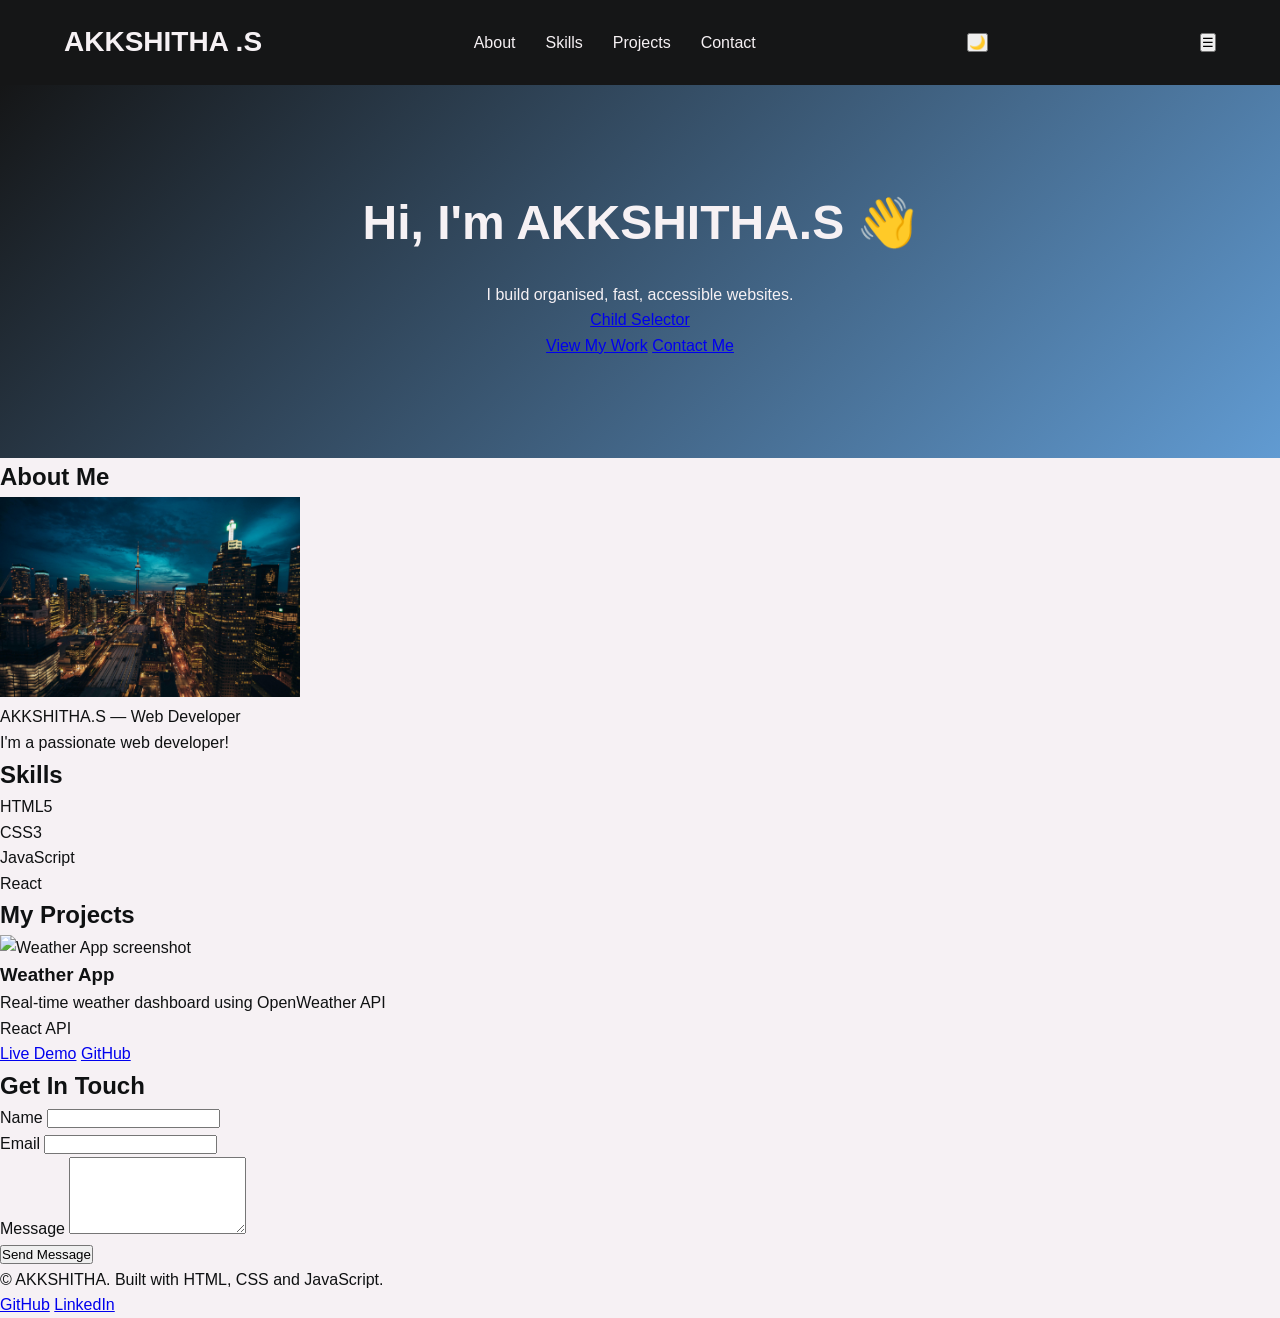
==== final_project.html @ b321074e "days 5 css updates" ====
<!DOCTYPE html>
<html lang="en">
<head>
    <meta charset="UTF-8">
    <meta name="viewport" content="width=device-width, initial-scale=1.0">
    <title>AKKSHITHA.S| Web Developer</title>
    <meta name="description" content="Portfolio of AKKSHITHA, web developer">
    <meta property="og:title" content="AKKSHITHA | Web Developer">
    <meta property="og:image" content="preview.jpg">
    <link rel="icon" href="portfolio-vector-icon (1).jpg" type="image/png">
    <link rel="stylesheet" href="styles.css">  <!-- Ready for Day 5! -->
</head>
<body>
 
    <!-- HEADER + NAVIGATION -->
    <header class="site-header">
        <nav class="navbar">
            <div class="logo">AKKSHITHA .S</div>
            <ul class="nav-links">
                <li><a href="#about">About</a></li>
                <li><a href="#skills">Skills</a></li>
                <li><a href="#projects">Projects</a></li>
                <li><a href="#contact">Contact</a></li>
            </ul>
                            <!-- FOR DARK MODE -->
            <button class="theme-toggle" aria-label="Toggle Dark Mode" title="Toggle Dark Mode">
                🌙
            </button>
            <!-- Mobile Menu -->
                <button
                    class="menu-toggle"
                    aria-label="Toggle Navigation"
                    aria-expanded="false">
                    ☰
                </button>
        </nav>
    </header>
 
    <!-- MAIN CONTENT -->
    <main>
 
        <!-- HERO SECTION -->
        <section class="hero-section">
            <h1>Hi, I'm <span class="highlight">AKKSHITHA.S</span> 👋</h1>
             <p>I build organised, fast, accessible websites.</p>
           <a href="#">Child Selector</a>
            <div class="hero-buttons">
                <a href="#projects" class="btn btn-primary">View My Work</a>
                <a href="#contact" class="btn btn-secondary">Contact Me</a>
            </div>
        </section>
 
        <!-- ABOUT SECTION -->
        <section id="about" class="about-section">
            <h2>About Me</h2>
            <div class="about-content">
                <figure class="profile-figure">
                    <img src="Profile.jpg.jpg" alt="AKKSHITHA profile photo" width="300">
                    <figcaption>AKKSHITHA.S — Web Developer</figcaption>
                </figure>
                <div class="about-text">
                    <p>I'm a passionate web developer!</p>
                </div>
            </div>
        </section>
 
        <!-- SKILLS SECTION -->
        <section id="skills" class="skills-section">
            <h2>Skills</h2>
            <div class="skills-grid">
                <div class="skill-item" data-level="90">HTML5</div>
                <div class="skill-item" data-level="80">CSS3</div>
                <div class="skill-item" data-level="75">JavaScript</div>
                <div class="skill-item" data-level="65">React</div>
            </div>
        </section>
 
        <!-- PROJECTS SECTION -->
        <section id="projects" class="projects-section">
            <h2>My Projects</h2>
            <div class="projects-grid">
                <article class="project-card" data-category="web">
                    <img src="weather.jpg" alt="Weather App screenshot">
                    <h3>Weather App</h3>
                    <p>Real-time weather dashboard using OpenWeather API</p>
                    <div class="project-tags">
                        <span class="tag">React</span>
                        <span class="tag">API</span>
                    </div>
                    <a href="#" class="btn">Live Demo</a>
                    <a href="#" class="btn">GitHub</a>
                </article>
            </div>
        </section>
 
        <!-- CONTACT SECTION -->
        <section id="contact" class="contact-section">
            <h2>Get In Touch</h2>
            <form id="contact-form" action="#" method="POST" novalidate>
                <div class="form-group">
                    <label for="name">Name</label>
                    <input type="text" id="name" name="name" required>
                </div>
                <div class="form-group">
                    <label for="email">Email</label>
                    <input type="email" id="email" name="email" required>
                </div>
                <div class="form-group">
                    <label for="message">Message</label>
                    <textarea id="message" name="message" rows="5" required></textarea>
                </div>
                <button type="submit" class="btn btn-primary">Send Message</button>
            </form>
        </section>
 
    </main>
 
    <!-- FOOTER -->
  <footer class="site-footer">
    <p>
        &copy; <span class="footer-year"></span> AKKSHITHA.
        Built with HTML, CSS and JavaScript.
    </p>
 
    <nav aria-label="Social links">
        <a href="https://github.com/akkshitha2303" target="_blank">GitHub</a>
        <a href="https://www.linkedin.com/in/akkshitha-s-3a5378382" target="_blank">LinkedIn</a>
    </nav>
 </footer>
 
    <!-- JavaScript will go here from Day 8! -->
    <script src="script.js"></script>
</body>
---- styles.css ----
/* styles.css - Start styling your potfolio website here */
/* === RESET & BASE === */
*{
    margin: 0;
    padding: 0;
    box-sizing: border-box;
}
 
/* CSS Custom Properties (variables) - DRY Principle */
:root {
    --primary: #151617;
    --accent: #210445;
    --text: #0f1112;
    --light: #de8bc0;
    --white: #f6f1f4;
    --font-main: 'Segoe UI', Tahoma, Geneva, Verdana, sans-serif;
 
}
body {
    font-family: var(--font-main);
    color: var(--text);
    line-height: 1.6;
    background-color: var(--white);
}
/* NAVIGATION */
.navbar {
   display: flex;
    justify-content: space-between;
    align-items: center;
    padding: 20px 5%;
    background: var(--primary);
    position: sticky;
    top: 0;
    z-index: 1000;
}
.logo{
    font-size: 28px;
    font-weight: bold;
    color: var(--white);
}
.nav-links {
    list-style: none;
    display: flex;
    gap: 30px;
}
.nav-links a {
    color: var(--white);
    text-decoration: none;
    font-weight: 500;
    transition: color 0.3s;
}
.nav-links a:hover {
    color: var(--accent);
 
}
 
/* HERO SECTION */
.hero-section {
    text-align: center;
    background: linear-gradient(135deg, var(--primary), #619bd2);
    color: var(--white);
    padding: 100px 5%;
}
.hero-section h1 {
    font-size: 3rem;
    margin-bottom: 20px;
 
}
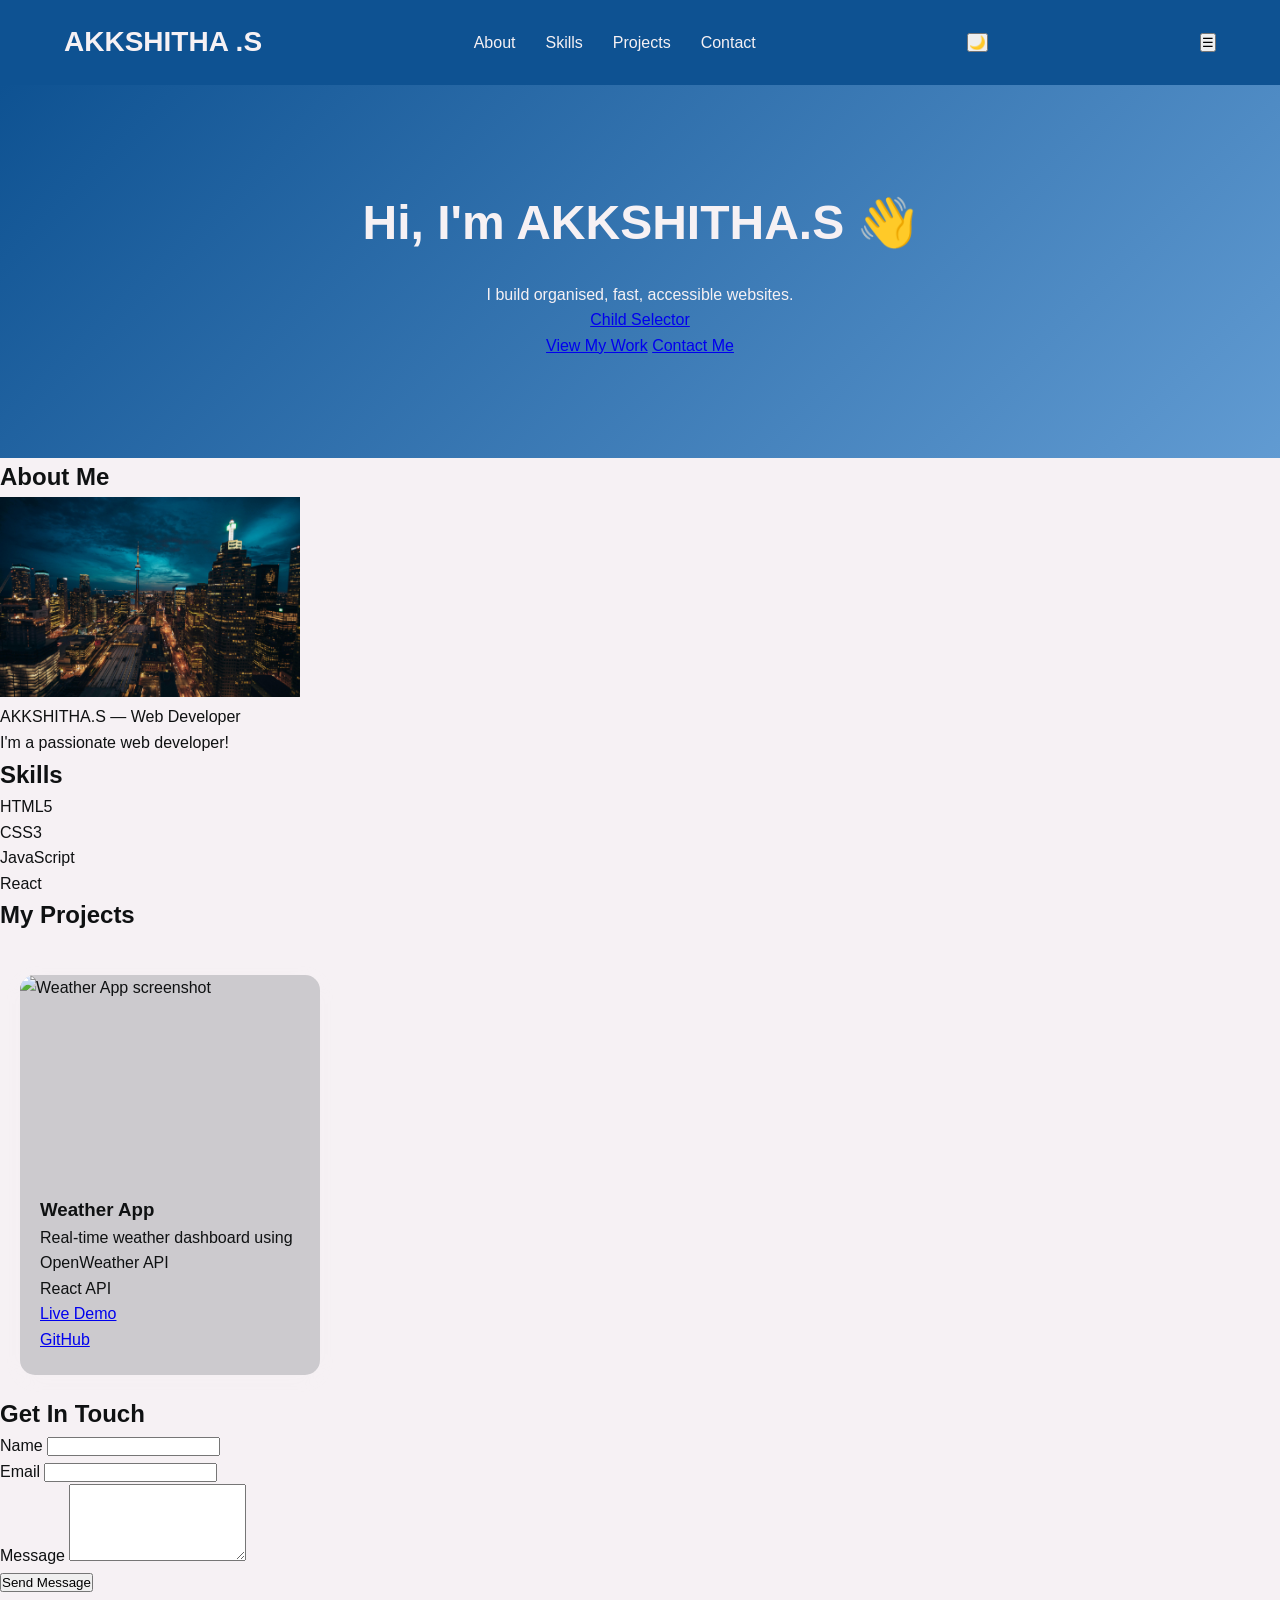
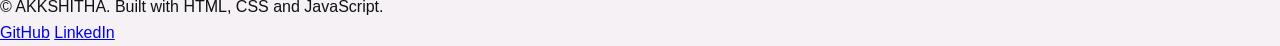
==== commit 87b00225: "day updates" ====
--- a/final_project.html
+++ b/final_project.html
@@ -75,13 +75,14 @@
             </div>
         </section>
  
-        <!-- PROJECTS SECTION -->
+       <!-- PROJECTS SECTION -->
         <section id="projects" class="projects-section">
             <h2>My Projects</h2>
             <div class="projects-grid">
                 <article class="project-card" data-category="web">
                     <img src="weather.jpg" alt="Weather App screenshot">
-                    <h3>Weather App</h3>
+                    <div class="project-card-body">
+                        <h3>Weather App</h3>
                     <p>Real-time weather dashboard using OpenWeather API</p>
                     <div class="project-tags">
                         <span class="tag">React</span>
@@ -89,10 +90,10 @@
                     </div>
                     <a href="#" class="btn">Live Demo</a>
                     <a href="#" class="btn">GitHub</a>
+                    </div>
                 </article>
             </div>
         </section>
- 
         <!-- CONTACT SECTION -->
         <section id="contact" class="contact-section">
             <h2>Get In Touch</h2>
--- a/styles.css
+++ b/styles.css
@@ -8,8 +8,8 @@
  
 /* CSS Custom Properties (variables) - DRY Principle */
 :root {
-    --primary: #151617;
-    --accent: #210445;
+    --primary: #0e5292;
+    --accent: #cccace;
     --text: #0f1112;
     --light: #de8bc0;
     --white: #f6f1f4;
@@ -66,4 +66,39 @@
     margin-bottom: 20px;
  
 }
+.projects-grid {
+    display: grid;
+    grid-template-columns: repeat(auto-fit, minmax(300px, 1fr));
+    gap: 30px;
+    padding: 20px;
+    margin-top: 20px;
+}
+.project-card {
+    background-color: var(--accent);
+    border-radius: 15px;
+    width: 300px;
+    height: 400px;
+    overflow: hidden;
+    display: flex;
+    flex-direction: column;
+    box-shadow: 0 4px 15px rgba(245, 243, 243, 0.1);
+    transition: transform 0.3s ease, box-shadow 0.3s ease;
+}
+.project-card:hover {
+    transform: translateY(-8px);
+    box-shadow: 0 15px 40px rgba(240, 238, 238, 0.2);
+}
+.project-card img {
+    width: 100%;
+    height: 200px;
+    object-fit: cover;
+}
+.project-card-body {
+    padding: 20px;
+    flex: 1;
+    display: flex;
+    flex-direction: column;
+    text-align: left;
+}
+
  
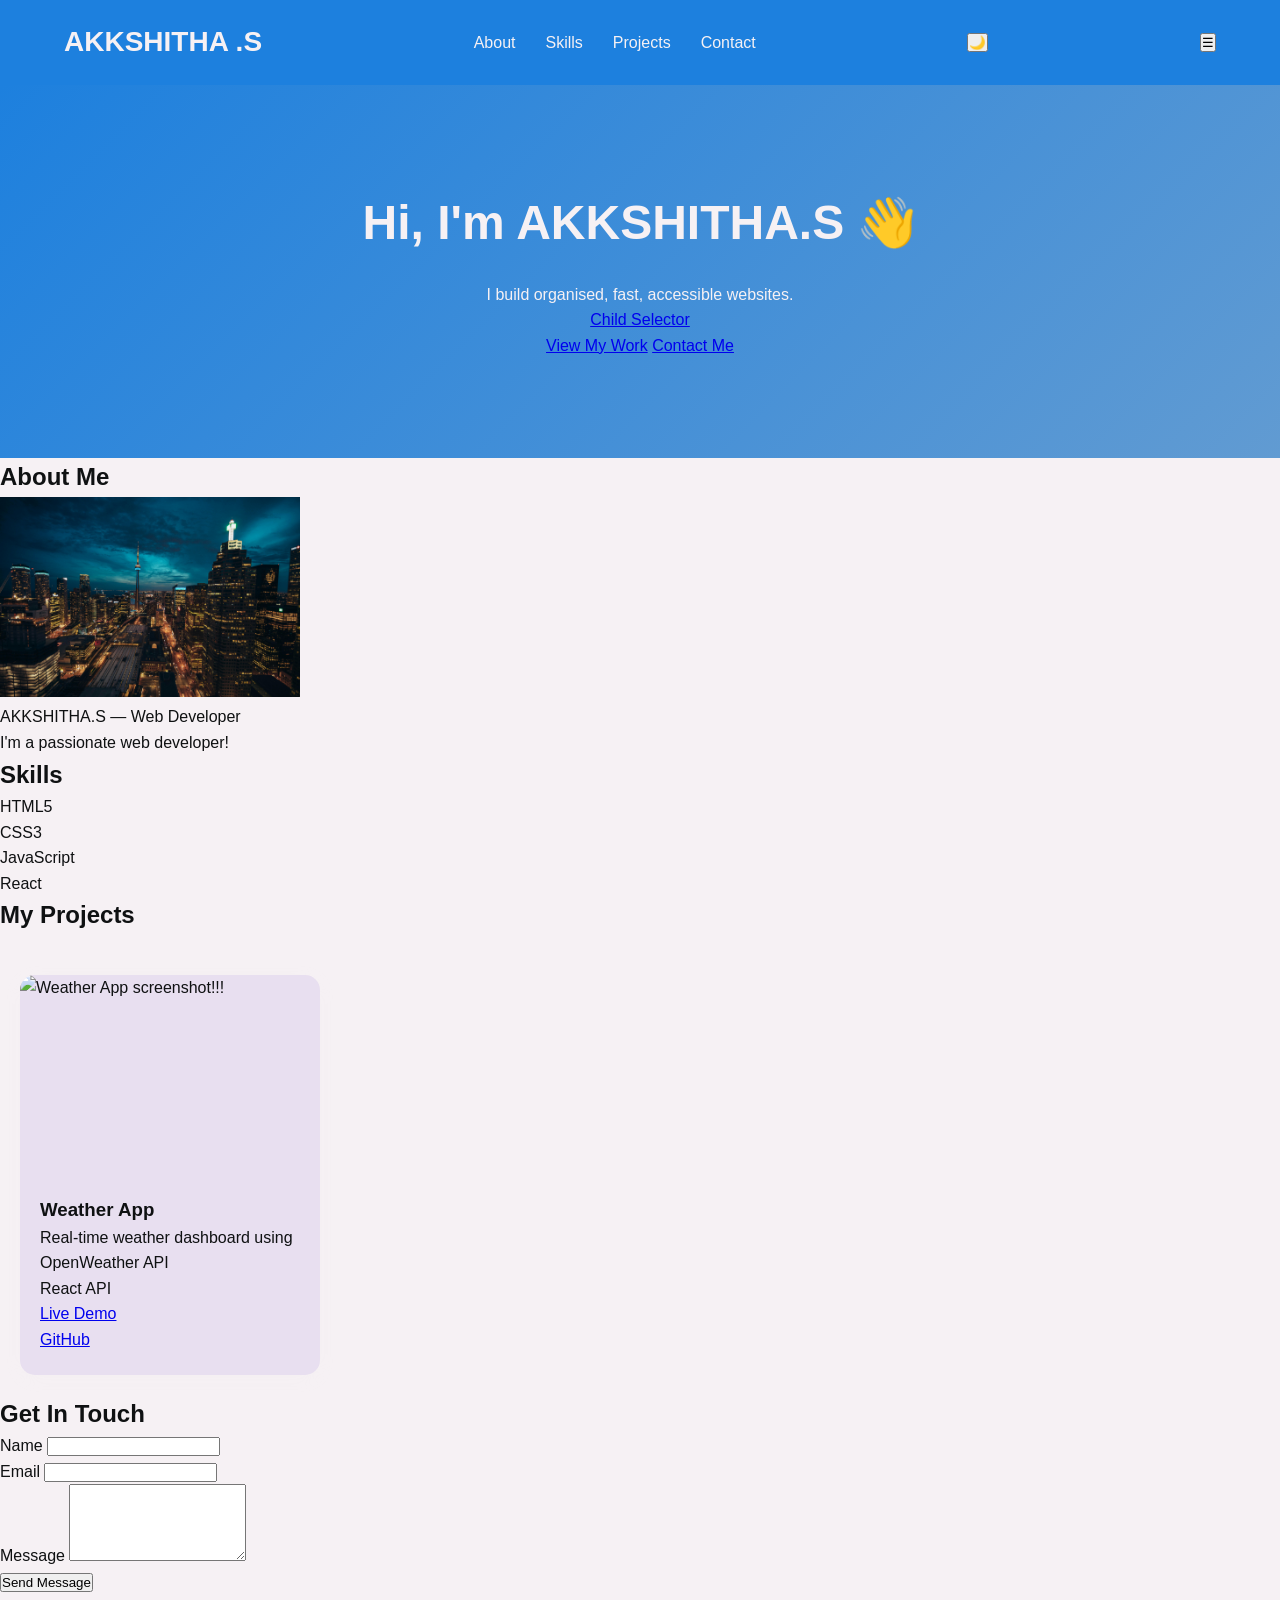
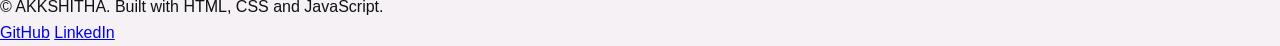
==== commit 82e6713f: "day 6 updates" ====
--- a/final_project.html
+++ b/final_project.html
@@ -80,7 +80,7 @@
             <h2>My Projects</h2>
             <div class="projects-grid">
                 <article class="project-card" data-category="web">
-                    <img src="weather.jpg" alt="Weather App screenshot">
+                    <img src="weather.jpg" alt="Weather App screenshot!!!">
                     <div class="project-card-body">
                         <h3>Weather App</h3>
                     <p>Real-time weather dashboard using OpenWeather API</p>
--- a/styles.css
+++ b/styles.css
@@ -8,8 +8,8 @@
  
 /* CSS Custom Properties (variables) - DRY Principle */
 :root {
-    --primary: #0e5292;
-    --accent: #cccace;
+    --primary: #1d80de;
+    --accent: #e8dff0;
     --text: #0f1112;
     --light: #de8bc0;
     --white: #f6f1f4;
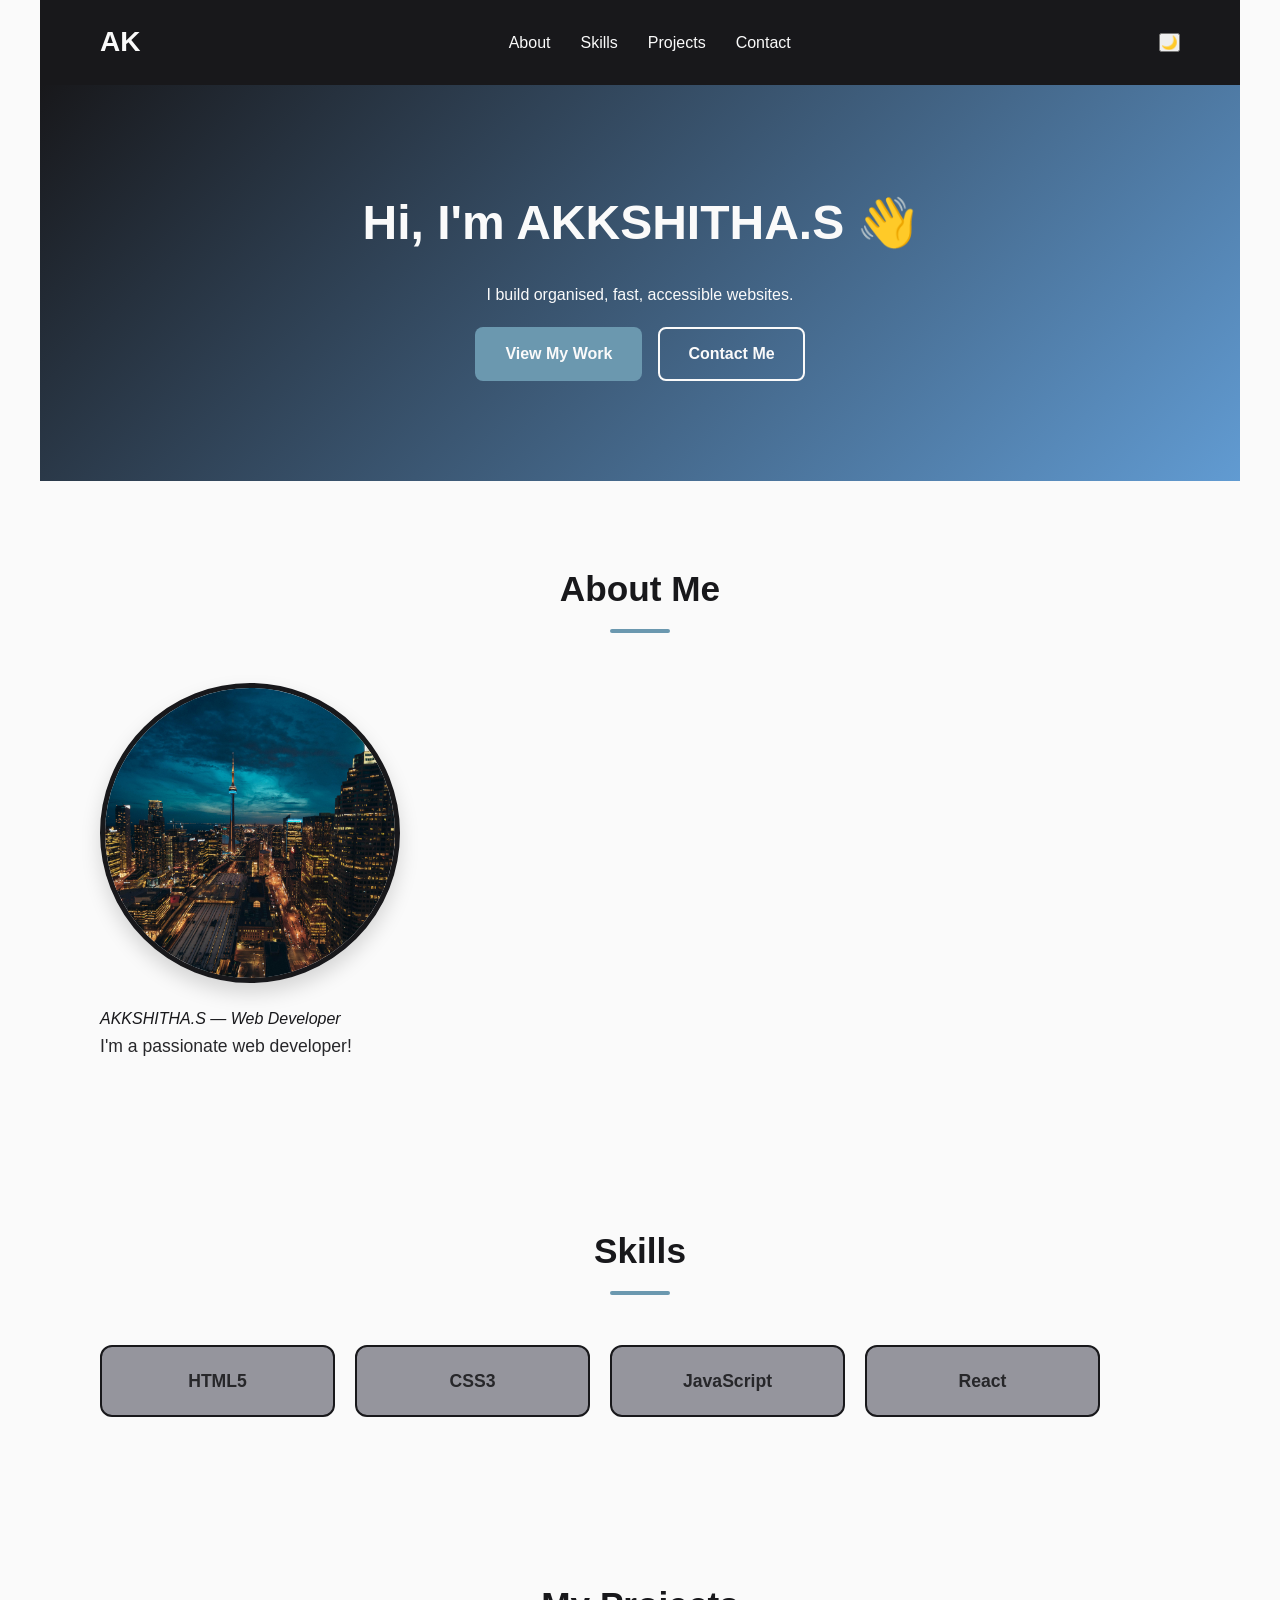
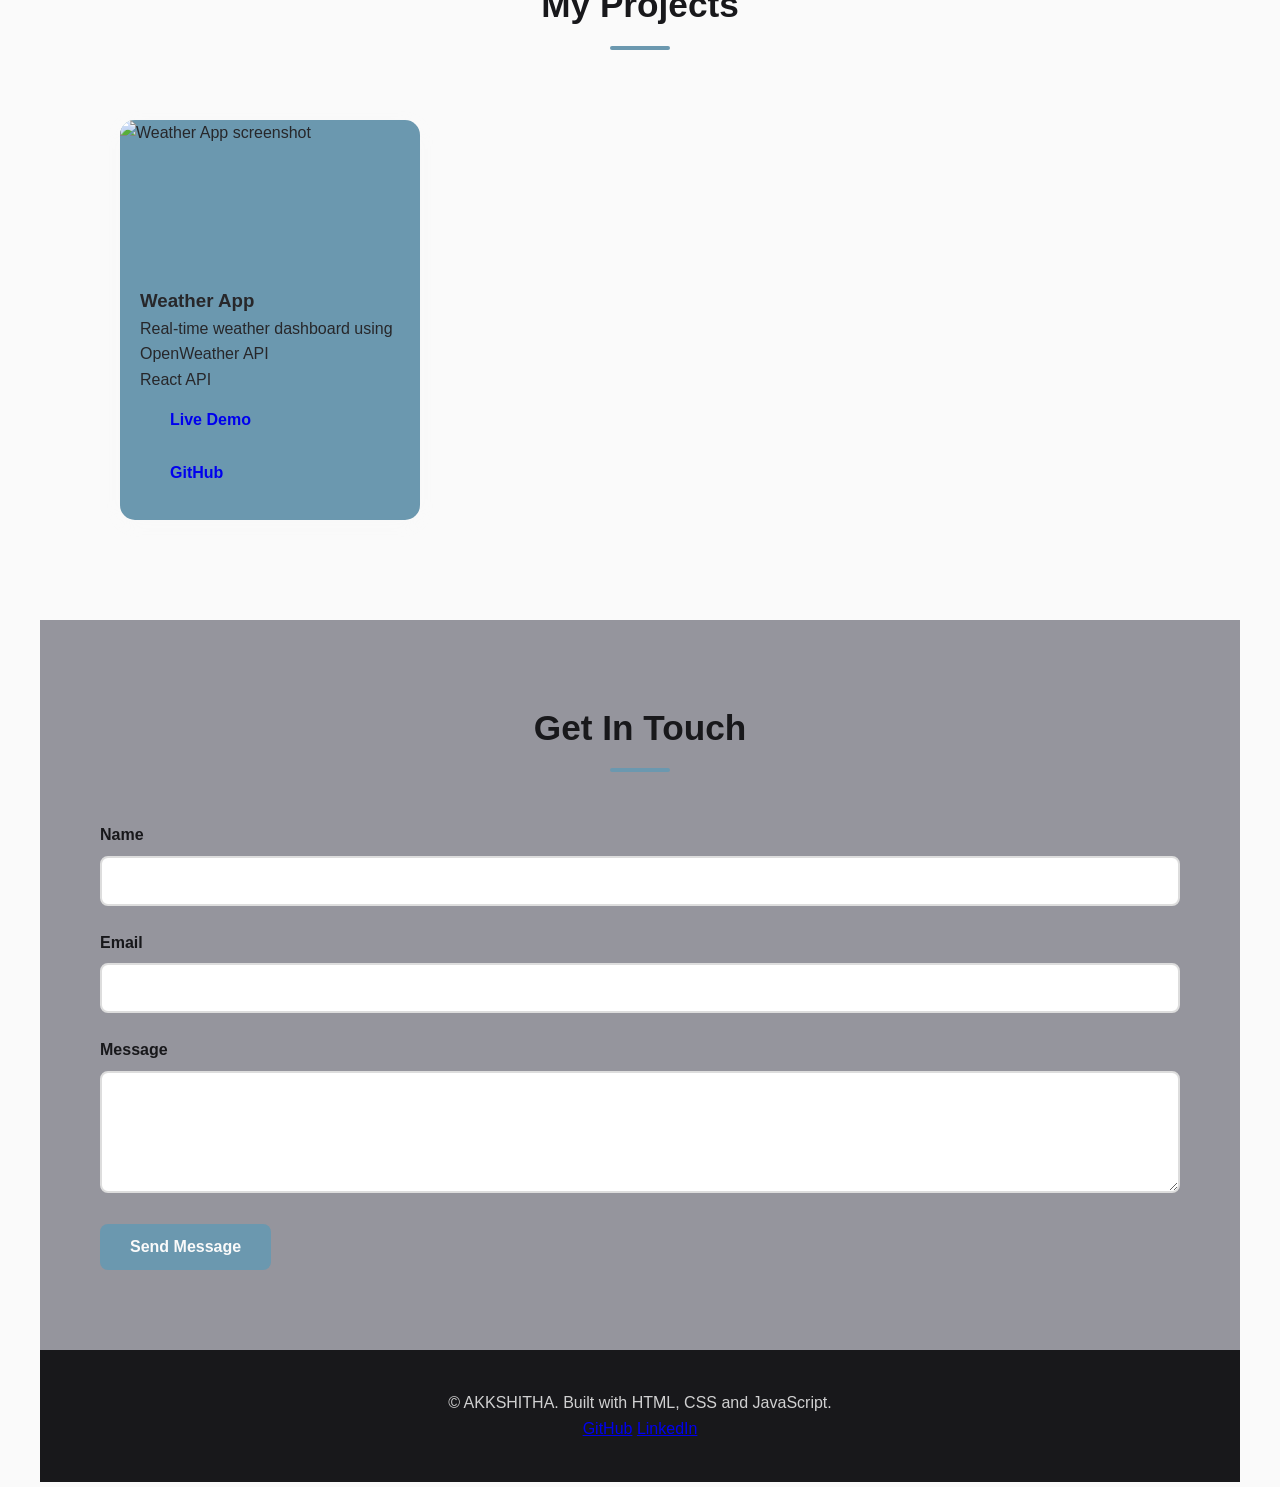
==== commit bb6dd7c9: "day7 css update" ====
--- a/final_project.html
+++ b/final_project.html
@@ -15,7 +15,7 @@
     <!-- HEADER + NAVIGATION -->
     <header class="site-header">
         <nav class="navbar">
-            <div class="logo">AKKSHITHA .S</div>
+            <div class="logo">AK</div>
             <ul class="nav-links">
                 <li><a href="#about">About</a></li>
                 <li><a href="#skills">Skills</a></li>
@@ -43,11 +43,10 @@
         <section class="hero-section">
             <h1>Hi, I'm <span class="highlight">AKKSHITHA.S</span> 👋</h1>
              <p>I build organised, fast, accessible websites.</p>
-           <a href="#">Child Selector</a>
-            <div class="hero-buttons">
-                <a href="#projects" class="btn btn-primary">View My Work</a>
-                <a href="#contact" class="btn btn-secondary">Contact Me</a>
-            </div>
+           <div class="hero-buttons">
+  <a href="#work" class="btn btn-primary">View My Work</a>
+  <a href="#contact" class="btn btn-secondary">Contact Me</a>
+</div>
         </section>
  
         <!-- ABOUT SECTION -->
@@ -80,7 +79,7 @@
             <h2>My Projects</h2>
             <div class="projects-grid">
                 <article class="project-card" data-category="web">
-                    <img src="weather.jpg" alt="Weather App screenshot!!!">
+                    <img src="weather.jpg" alt="Weather App screenshot">
                     <div class="project-card-body">
                         <h3>Weather App</h3>
                     <p>Real-time weather dashboard using OpenWeather API</p>
--- a/styles.css
+++ b/styles.css
@@ -8,19 +8,20 @@
  
 /* CSS Custom Properties (variables) - DRY Principle */
 :root {
-    --primary: #1d80de;
-    --accent: #e8dff0;
-    --text: #0f1112;
-    --light: #de8bc0;
-    --white: #f6f1f4;
+    --primary: #18181b;
+    --accent: #6b98af;
+    --text: #27272a;
+    --light: #95959d;
+    --white: #fafafa;
     --font-main: 'Segoe UI', Tahoma, Geneva, Verdana, sans-serif;
- 
 }
 body {
     font-family: var(--font-main);
     color: var(--text);
     line-height: 1.6;
     background-color: var(--white);
+     padding: 0 40px; /* Adds 40px of space on the left and right sides */
+  margin: 0;
 }
 /* NAVIGATION */
 .navbar {
@@ -100,5 +101,311 @@
     flex-direction: column;
     text-align: left;
 }
-
+/* SKILLS SECTION */
+.skills-grid {
+    display: grid;
+    grid-template-columns: repeat(auto-fit, minmax(150px, 1fr));
+    gap: 20px;
+    margin-top: 40px;
+    max-width: 1000px; 
+}
+.skill-item{
+    background: var(--light);
+    border: 2px solid var(--primary);
+    border-radius: 12px;
+    padding: 20px;
+    text-align: center;
+    font-weight: bold;
+    font-size: 1.1rem;
+    transition: transform 0.3s, box-shadow 0.3s;
+}
+.skill-item:hover{
+    transform: translateY(-5px);
+    box-shadow: 0 10px 30px rgba(0,0,0,0.15);
+}
+ .hero-buttons {
+  display: flex;
+  JUSTIFY-CONTENT: center;
+  gap: 16px;
+  margin-top: 20px;
+  TEXT-ALIGN: center;
+}
+ 
+.btn{
+    display: inline-block;
+    padding: 12px 28px;
+    border-radius: 8px;
+    text-decoration: none;
+    font-weight: 600;
+    font-size: 1rem;
+    cursor: pointer;
+    border: 2px solid transparent;
+    transition: all 0.3s ease;
+}
+.btn-primary{
+    background: var(--accent);
+    color: var(--white);
+}
+.btn-primary:hover{
+    background: transparent;
+    color: var(--accent);
+    border-color: var(--accent);
+}
+.btn-secondary{
+    background: transparent;
+    color: var(--white);
+    border-color: var(--white);
+}
+.btn-secondary:hover{
+    background: var(--white);
+    color: var(--primary);
+}
+ /* === ABOUT SECTION === */
+.about-content{
+    /* display: flex; */
+    align-items: center;
+    justify-content: center;
+    gap:50px;
+    max-width: 1000px;
+    /*margin: 0 auto;*/
+}
+/* .profile-figure{
+    flex: 1;
+    text-align: center;
+} */
+/* Make the profile picture look professional */
+.profile-figure img{
+    width: 100%;
+    max-width: 300px;
+    aspect-ratio: 1/1; /* Maintain square aspect ratio */
+    object-fit: cover; /* Ensure the image covers the area without distortion */
+    border-radius: 50%; /* Circular profile picture */
+    border: 5px solid var(--primary);
+    box-shadow: 0 10px 20px rgba(0,0,0,0.15);
+    transition: transform 0.3s ease;
+}
+.profile-figure img:hover{
+    transform: scale(1.05); /* Slight zoom effect on hover */
+}
+.profile-figure figcaption{
+    margin-top: 15px;
+    font-style: italic;
+    font-weight: 500;
+    color: var(--primary);
+}
+.about-text{
+    flex: 1;
+    font-size: 1.1rem;
+    line-height: 1.8;
+   
+}
+/* === SECTION STYLES === */
+section{
+    padding: 80px 5%;
+}
+section h2{
+    text-align: center;
+    font-size: 2.2rem;
+    margin-bottom: 50px;
+    color: var(--primary);
+}
+ 
+section h2::after{
+    content: '';
+    display: block;
+    width: 60px;
+    height: 4px;
+    background: var(--accent);
+    margin: 12px auto 0;
+    border-radius: 2px;
+}
+Day 7_CSS:
+ 
+.btn{
+    display: inline-block;
+    padding: 12px 28px;
+    border-radius: 8px;
+    text-decoration: none;
+    font-weight: 600;
+    font-size: 1rem;
+    cursor: pointer;
+    border: 2px solid transparent;
+    transition: all 0.3s ease;
+}
+.btn-primary{
+    background: var(--accent);
+    color: var(--white);
+}
+.btn-primary:hover{
+    background: transparent;
+    color: var(--accent);
+    border-color: var(--accent);
+}
+.btn-secondary{
+    background: transparent;
+    color: var(--white);
+    border-color: var(--white);
+}
+.btn-secondary:hover{
+    background: var(--white);
+    color: var(--primary);
+}
+/* === ABOUT SECTION === */
+.about-content{
+    /* display: flex; */
+    align-items: center;
+    justify-content: center;
+    gap:50px;
+    max-width: 1000px;
+    /*margin: 0 auto;*/
+}
+/* .profile-figure{
+    flex: 1;
+    text-align: center;
+} */
+/* Make the profile picture look professional */
+.profile-figure img{
+    width: 100%;
+    max-width: 300px;
+    aspect-ratio: 1/1; /* Maintain square aspect ratio */
+    object-fit: cover; /* Ensure the image covers the area without distortion */
+    border-radius: 50%; /* Circular profile picture */
+    border: 5px solid var(--primary);
+    box-shadow: 0 10px 20px rgba(0,0,0,0.15);
+    transition: transform 0.3s ease;
+}
+.profile-figure img:hover{
+    transform: scale(1.05); /* Slight zoom effect on hover */
+}
+.profile-figure figcaption{
+    margin-top: 15px;
+    font-style: italic;
+    font-weight: 500;
+    color: var(--primary);
+}
+.about-text{
+    flex: 1;
+    font-size: 1.1rem;
+    line-height: 1.8;
+   
+}
+ 
+/* === SECTION STYLES === */
+section{
+    padding: 80px 5%;
+}
+section h2{
+    text-align: center;
+    font-size: 2.2rem;
+    margin-bottom: 50px;
+    color: var(--primary);
+}
+ 
+section h2::after{
+    content: '';
+    display: block;
+    width: 60px;
+    height: 4px;
+    background: var(--accent);
+    margin: 12px auto 0;
+    border-radius: 2px;
+}
+ 
+/* === ANIMATIONS === */
+@keyframes fadeInUp{
+    from { opacity: 0; transform: translateY(30px); }
+    to { opacity: 1; transform: translateY(0); }
+}
+.hero-section h1{
+    animation: fadeInUp 0.8s ease 0.2s both;
+}
+.tagline{
+    animation: fadeInUp 0.8s ease 0.4s both;
+}
+.hero-buttons{
+    animation: fadeInUp 0.8s ease 0.6s both;
+}
+ 
+/* === CONTACT FORM === */
+.contact-section{
+    background: var(--light);
+}
+ 
+.form-group{
+    margin-bottom: 24px;
+}
+ 
+.form-group label{
+    display: block;
+    margin-bottom: 8px;
+    font-weight: 600;
+    color: var(--primary);
+}
+ 
+.form-group input,
+.form-group textarea,
+.form-select{
+    width: 100%;
+    padding: 14px 16px;
+    border: 2px solid #DDD;
+    border-radius: 8px;
+    font-size: 1rem;
+    transition: border-color 0.3s;
+}
+.form-group input:focus,
+.form-group textarea:focus,
+.form-group .form-select:focus{
+    border-color: var(--primary);
+    outline: none;
+    box-shadow: 0 0 0 3px rgba(27, 79, 114, 0.2);
+}
+ 
+/* === FOOTER === */
+.site-footer{
+    background: var(--primary);
+    color: rgba(255, 255, 255, 0.8);
+    text-align: center;
+    padding: 40px 5%;
+}
+ 
+/* === RESPONSIVE === */
+@media (max-width: 768px){
+    .nav-links{ display: none;}
+    .menu-toggle {display: block;}
+    .hero-section h1 {font-size: 2rem;}
+    .projects-grid {grid-template-columns: 1fr;}
+}
+ 
+/* CSS ADDED FOR MENU TOGGLE */
+/* === MOBILE NAVIGATION ==== */
+.menu-toggle{
+    display: none;
+    background: none;
+    border: none;
+    color: #fff;
+    font-size: 30px;
+    cursor: pointer;
+ 
+}
+@media (max-width:768px){
+    .menu-toggle{
+        display:block;
+    }
+    .nav-links{
+        display:none;
+        position:absolute;
+        top:70px;
+        left:0;
+        width:100%;
+        background:#1B4F72;
+        flex-direction:column;
+        text-align:center;
+        padding:20px 0;
+        gap:20px;
+    }
+.nav-links.open{
+        display:flex;
+ 
+    }
+}
  
